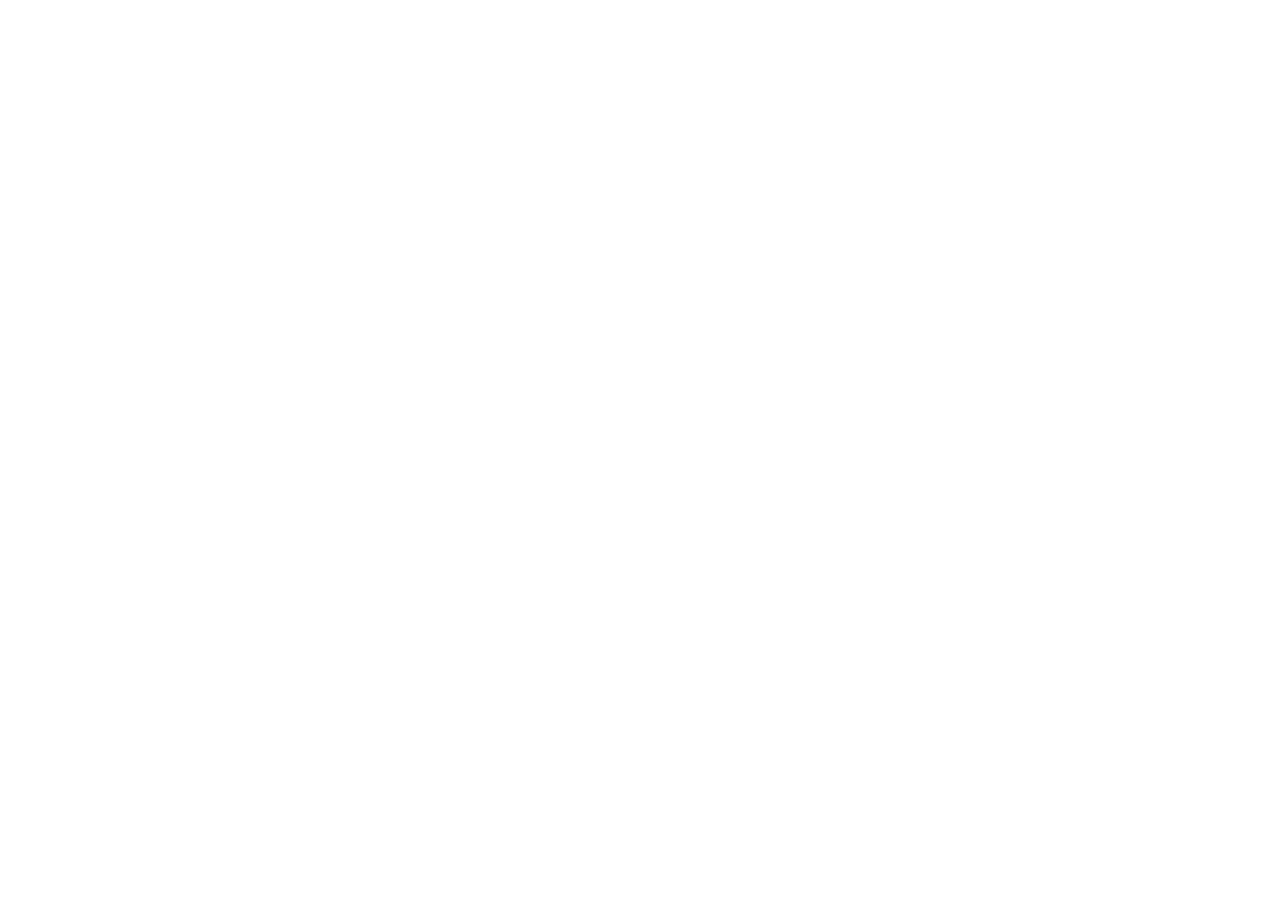
==== kanban.html @ b1f0dbe5 "Create kanban.html" ====
<!DOCTYPE html>
<html lang="en">
<head>
	<meta charset="UTF-8">
	<meta http-equiv="X-UA-Compatible" content="IE=edge">
	<meta name="viewport" content="width=device-width, initial-scale=1.0">
	<title>Kanban Board</title>
	<link rel="stylesheet" href="/main.css">
</head>
<body>
	<div class="kanban">
		<!-- <div class="kanban__column">
			<div class="kanban__column-title">Not Started</div>
			<div class="kanban__items">
				<div contenteditable class="kanban__item-input">Wash the dishes</div>
				<div class="kanban__dropzone"></div>
			</div>
			<button class="kanban__add-item" type="button">+ Add</button>
		</div> -->
	</div>
	<script src="/main.js" type="module"></script>
</body>
</html>
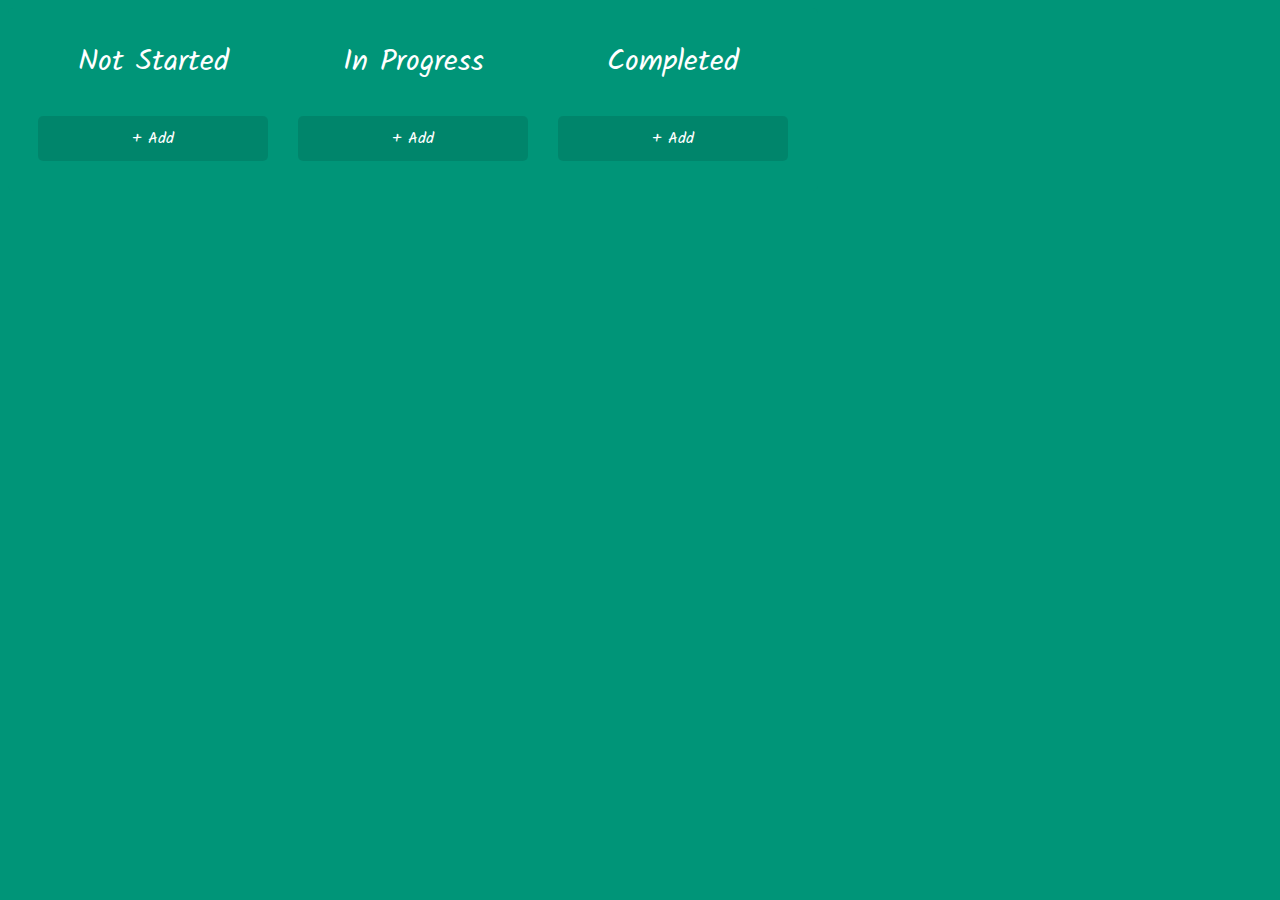
==== commit 2c84bd30: "Rename index.html to kanban.html" ====
--- a/kanban.html
+++ b/kanban.html
@@ -1,23 +1,23 @@
-<!DOCTYPE html>
-<html lang="en">
-<head>
-	<meta charset="UTF-8">
-	<meta http-equiv="X-UA-Compatible" content="IE=edge">
-	<meta name="viewport" content="width=device-width, initial-scale=1.0">
-	<title>Kanban Board</title>
-	<link rel="stylesheet" href="/main.css">
-</head>
-<body>
-	<div class="kanban">
-		<!-- <div class="kanban__column">
-			<div class="kanban__column-title">Not Started</div>
-			<div class="kanban__items">
-				<div contenteditable class="kanban__item-input">Wash the dishes</div>
-				<div class="kanban__dropzone"></div>
-			</div>
-			<button class="kanban__add-item" type="button">+ Add</button>
-		</div> -->
-	</div>
-	<script src="/main.js" type="module"></script>
-</body>
-</html>
+<!DOCTYPE html>
+<html lang="en">
+<head>
+	<meta charset="UTF-8">
+	<meta http-equiv="X-UA-Compatible" content="IE=edge">
+	<meta name="viewport" content="width=device-width, initial-scale=1.0">
+	<title>Kanban Board</title>
+	<link rel="stylesheet" href="/main.css">
+</head>
+<body>
+	<div class="kanban">
+		<!-- <div class="kanban__column">
+			<div class="kanban__column-title">Not Started</div>
+			<div class="kanban__items">
+				<div contenteditable class="kanban__item-input">Wash the dishes</div>
+				<div class="kanban__dropzone"></div>
+			</div>
+			<button class="kanban__add-item" type="button">+ Add</button>
+		</div> -->
+	</div>
+	<script src="/main.js" type="module"></script>
+</body>
+</html>
--- a/main.css
+++ b/main.css
@@ -0,0 +1,68 @@
+@import url('https://fonts.googleapis.com/css2?family=Kalam&display=swap');
+
+body {
+    background-color: #009578;
+    font-family: 'Kalam', cursive;
+    text-align: center;
+    vertical-align: middle;
+}
+.kanban {
+	display: flex;
+	padding: 30px;
+	width: 750px;
+	background: #009578;
+	border-radius: 5px;
+    text-align: center;
+    vertical-align: middle;
+}
+
+
+.kanban * {
+	font-family: 'Kalam', cursive;
+    text-align: center;
+    vertical-align: middle;   
+}
+
+.kanban__column {
+	flex: 1;
+}
+
+.kanban__column:not(:last-child) {
+	margin-right: 30px;
+}
+
+.kanban__column-title {
+	margin-bottom: 20px;
+	font-size: 30px;
+	color: white;
+	user-select: none;
+}
+
+.kanban__item-input {
+	padding: 10px 15px;
+	box-sizing: border-box;
+	background: white;
+	border-radius: 5px;
+	cursor: pointer;
+}
+
+.kanban__dropzone {
+	height: 10px;
+	transition: background 0.15s, height 0.15s;
+}
+
+.kanban__dropzone--active {
+	height: 20px;
+	background: rgba(0, 0, 0, 0.25);
+}
+
+.kanban__add-item {
+	width: 100%;
+	padding: 10px 0;
+	font-size: 16px;
+	color: white;
+	background: rgba(0, 0, 0, 0.1);
+	border: none;
+	border-radius: 5px;
+	cursor: pointer;
+}